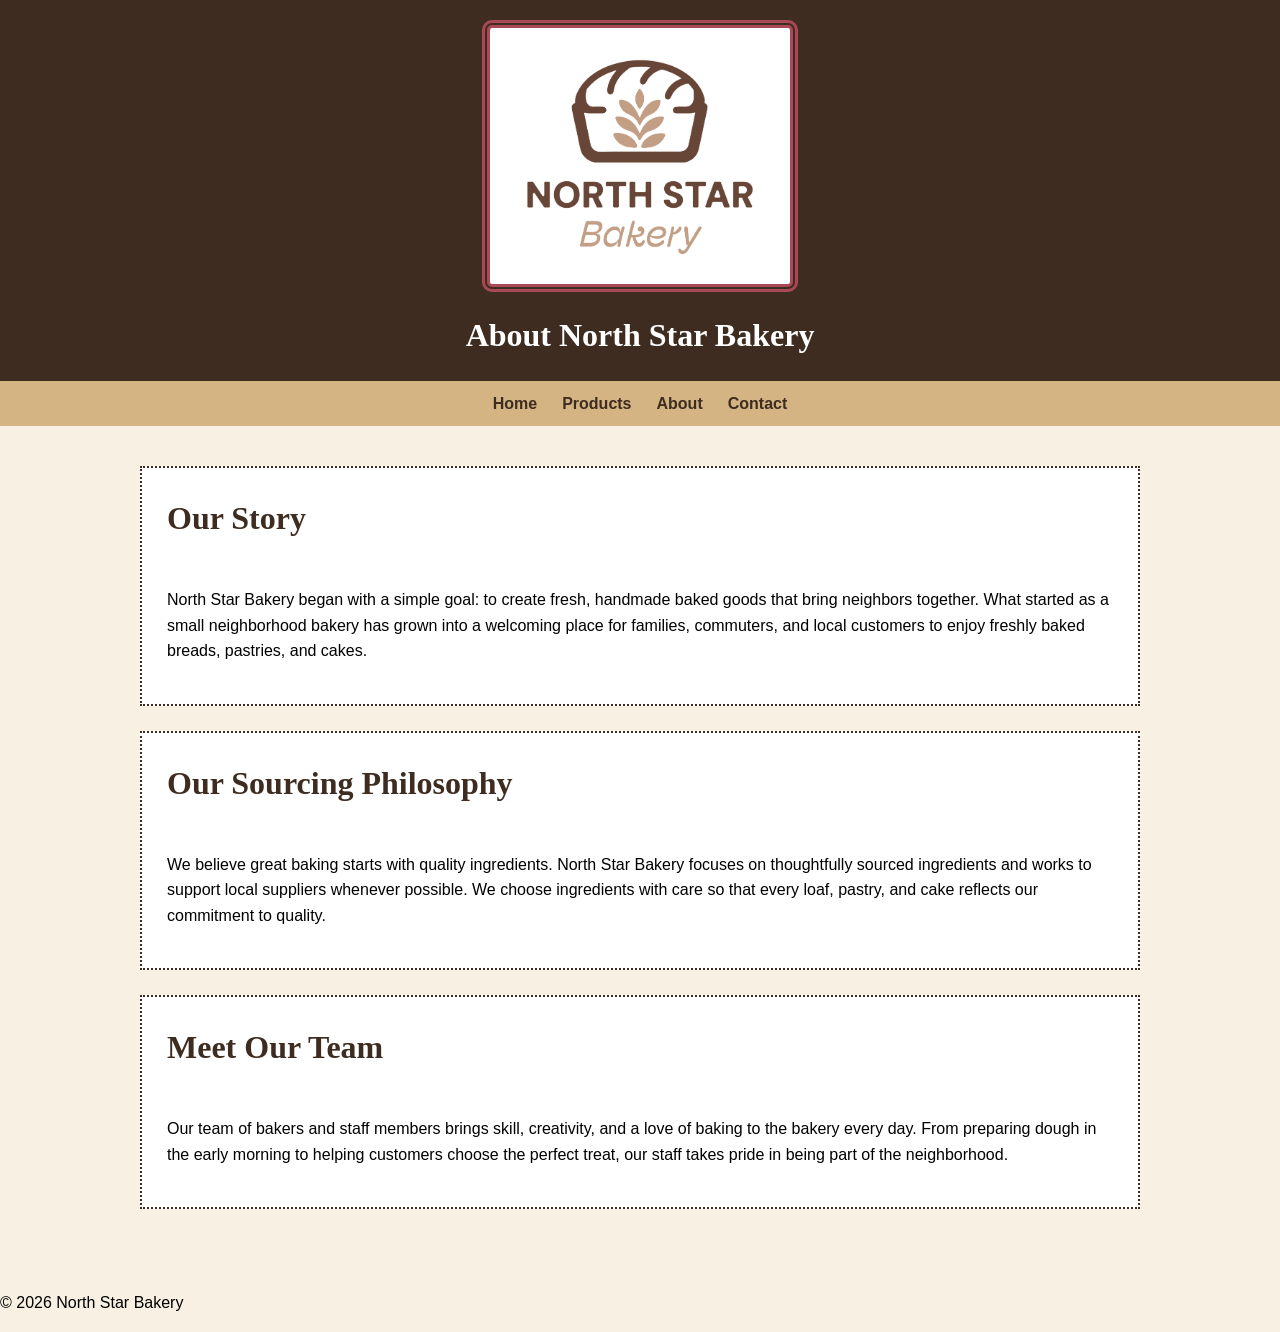
==== about.html @ da027123 "first commit" ====
<!DOCTYPE html>
<html lang="en">
<head>
    <meta charset="UTF-8">
    <meta name="viewport" content="width=device-width, initial-scale=1.0">
    <title>North Star Bakery | About</title>
        <link rel="stylesheet" href="styles.css">
</head>

<body>

    <header>
        <img src="images/bakery-logo_c.png" alt="North Star Bakery logo" width="400">
        <h1>About North Star Bakery</h1>
    </header>

    <nav>
        <ul>
            <li><a href="index.html">Home</a></li>
            <li><a href="products.html">Products</a></li>
            <li><a href="about.html">About</a></li>
            <li><a href="contact.html">Contact</a></li>
        </ul>
    </nav>

    <main>

        <section>
            <h2>Our Story</h2>
            <p>
                North Star Bakery began with a simple goal: to create
                fresh, handmade baked goods that bring neighbors together.
                What started as a small neighborhood bakery has grown into
                a welcoming place for families, commuters, and local
                customers to enjoy freshly baked breads, pastries, and cakes.
            </p>
        </section>

        <section>
            <h2>Our Sourcing Philosophy</h2>
            <p>
                We believe great baking starts with quality ingredients.
                North Star Bakery focuses on thoughtfully sourced
                ingredients and works to support local suppliers whenever
                possible. We choose ingredients with care so that every
                loaf, pastry, and cake reflects our commitment to quality.
            </p>
        </section>

        <section>
            <h2>Meet Our Team</h2>
            <p>
                Our team of bakers and staff members brings skill, creativity,
                and a love of baking to the bakery every day. From preparing
                dough in the early morning to helping customers choose the
                perfect treat, our staff takes pride in being part of the
                neighborhood.
            </p>
        </section>

    </main>

    <footer>
        <p>&copy; 2026 North Star Bakery</p>
    </footer>

</body>
</html>
---- styles.css ----
/*overall page design */

body {
    margin: 0;
    background-color: #f7f0e3;
    font-family: "Arial Narrow", sans-serif;
    line-height: 1.6;
}

/* header */

header {
    background-color: #3e2c20;
    color: white;
    text-align: center;
    padding: 20px;
}

header img {
    max-width: 300px;
    height: auto;
}

header h1 {
    font-family: "Times New Roman", serif;
    margin: 10px 0 0;
}


/* navigation */

nav {
    background-color: #d4b483;
    padding: 10px;
}

nav ul {
    list-style-type: none;
    margin: 0;
    padding: 0;
    display: flex;
    justify-content: center;
    gap: 15px;
    flex-wrap: wrap;
}

nav a {
    color:#3e2c20;
    text-decoration: none;
    font-weight: bold;
}
nav a:hover {
    text-decoration: underline;
}

/* main content */

main {
    max-width: 1000px;
    margin: 0 auto;
    padding: 30px 20px;
}

/* images */

img {
    max-width: 90%;
    height: auto;
    border: 8px double rgb(171, 72, 87);
    border-radius: 10px;
}

picture {
    display: block;
    text-align: center;
}

video {
    max-width: 100%;
    height: auto;
    border: 2px double #3e2c20;
    border-radius: 8px;
}

section {
    background-color: white;
    margin-bottom: 25px;
    padding: 25px;
    border: 2px dotted #3e2c20;
}
section p {
    margin-bottom: 15px;
}
section ul {
    padding-left: 25px;
}


/* headings */

h2 {
    font-family: 'Times New Roman', Times, serif;
    color: #3e2c20;
    font-size: 2rem;
    margin-top: 0;
}

h3 {
    font-family: 'Times New Roman', Times, serif;
    color:#3e2c20;
}

/* link interaction */

nav a:hover {
    color: rgb(171, 72, 87);
}


/* larger screens */

input,
textarea {
    font-family: "Arial Narrow", sans-serif;
    font-size: 1rem;
    padding: 8px;
    max-width: 100%;
    box-sizing: border-box;
}
fieldset{ 
    border: 6px double rgb(171, 72, 87);
    padding: 15px;
    margin-bottom: 20px;
    border-radius: 10px;
}
legend {
    font-family: "Times New Roman", Times, serif;
    color: #3e2c20;
}
@media (min-width: 700px) {
    nav ul {
        gap: 25px;
    }
    main {
        padding: 40px 30px;
    }
    section {
        display: flex;
        flex-direction: column;
    }
}
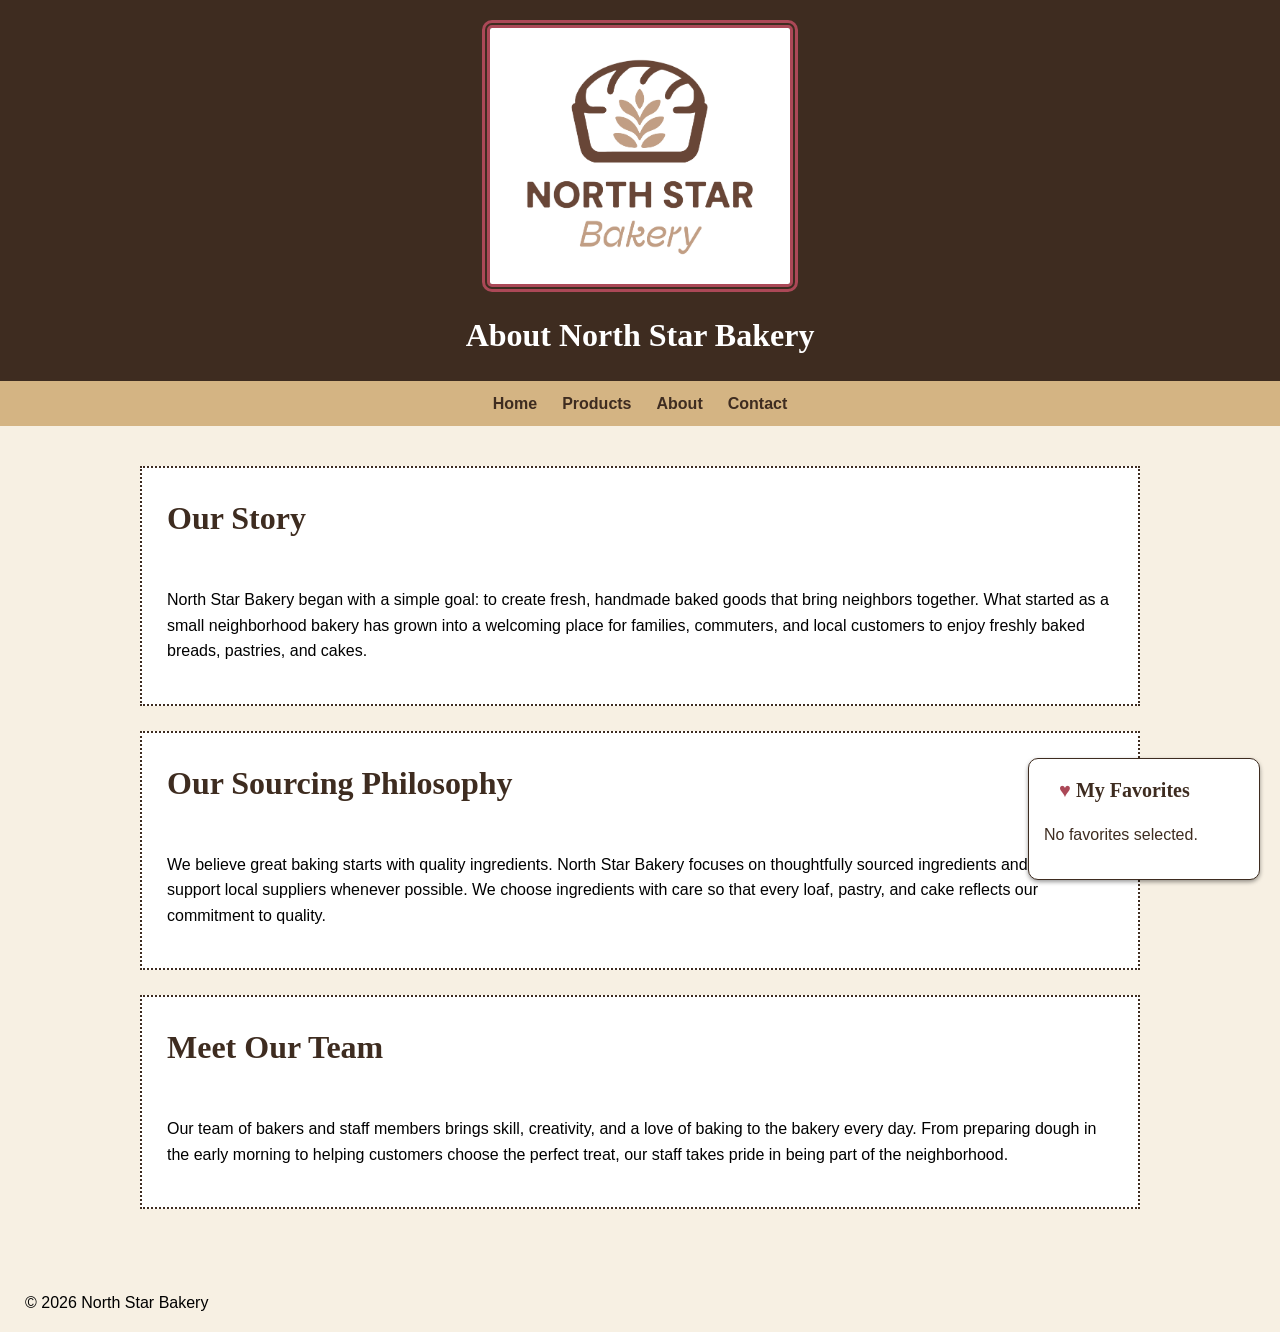
==== commit d83b6bb2: "touchstone 4 FINAL" ====
--- a/about.html
+++ b/about.html
@@ -5,6 +5,7 @@
     <meta name="viewport" content="width=device-width, initial-scale=1.0">
     <title>North Star Bakery | About</title>
         <link rel="stylesheet" href="styles.css">
+          <script src="script.js" defer></script>
 </head>
 
 <body>
@@ -25,6 +26,8 @@
 
     <main>
 
+        <div id="favorites"></div>
+        
         <section>
             <h2>Our Story</h2>
             <p>
@@ -61,7 +64,7 @@
     </main>
 
     <footer>
-        <p>&copy; 2026 North Star Bakery</p>
+      <p> © 2026 North Star Bakery</p>
     </footer>
 
 </body>
--- a/styles.css
+++ b/styles.css
@@ -1,3 +1,4 @@
+
 /*overall page design */
 
 body {
@@ -108,6 +109,12 @@
 h3 {
     font-family: 'Times New Roman', Times, serif;
     color:#3e2c20;
+}
+
+/* footer */
+
+footer {
+    padding-left: 25px;
 }
 
 /* link interaction */
@@ -148,4 +155,62 @@
         display: flex;
         flex-direction: column;
     }
+}
+.product-list li {
+    display: flex;
+    align-items: center;
+    justify-content: flex-start;
+}
+.product-list button {
+    margin-right: 8px;
+    background: none;
+    border: none;
+    outline: none;
+    color:rgb(171, 72, 87);
+    font-size: 1.5em;
+} 
+
+#favorites {
+    position: fixed;
+    bottom:20px;
+    right: 20px;
+    background-color: white;
+    padding: 15px;
+    border: 1px solid #3e2c20;
+    border-radius: 10px;
+    box-shadow: 0 2px 4px rgba(0, 0, 0, 0.4);
+    width: 200px;
+    color:#3e2c20;
+    font-size: 16px;
+    z-index: 1000;
+
+}
+#favorites h2 {
+ font-size: 20px;
+ padding-left: 15px;
+}
+
+.favorite-heart {
+    color: rgb(171, 72, 87);
+}
+
+.submit-form {
+    background-color: white;
+    border: 2px solid #3e2c20;
+    border-radius: 5px;
+    color: #3e2c20;
+    padding: 10px 20px;
+    font-size: 1rem;
+    margin-left: 15px;
+}
+
+.submit-form:hover {
+    color: white;
+    background-color: rgb(171, 72, 87, 0.8);
+    border: 2px solid #3e2c20;
+    border-radius: 5px;
+    padding: 10px 20px;
+    font-size: 1rem;
+    margin-left:15px;
+
 }
